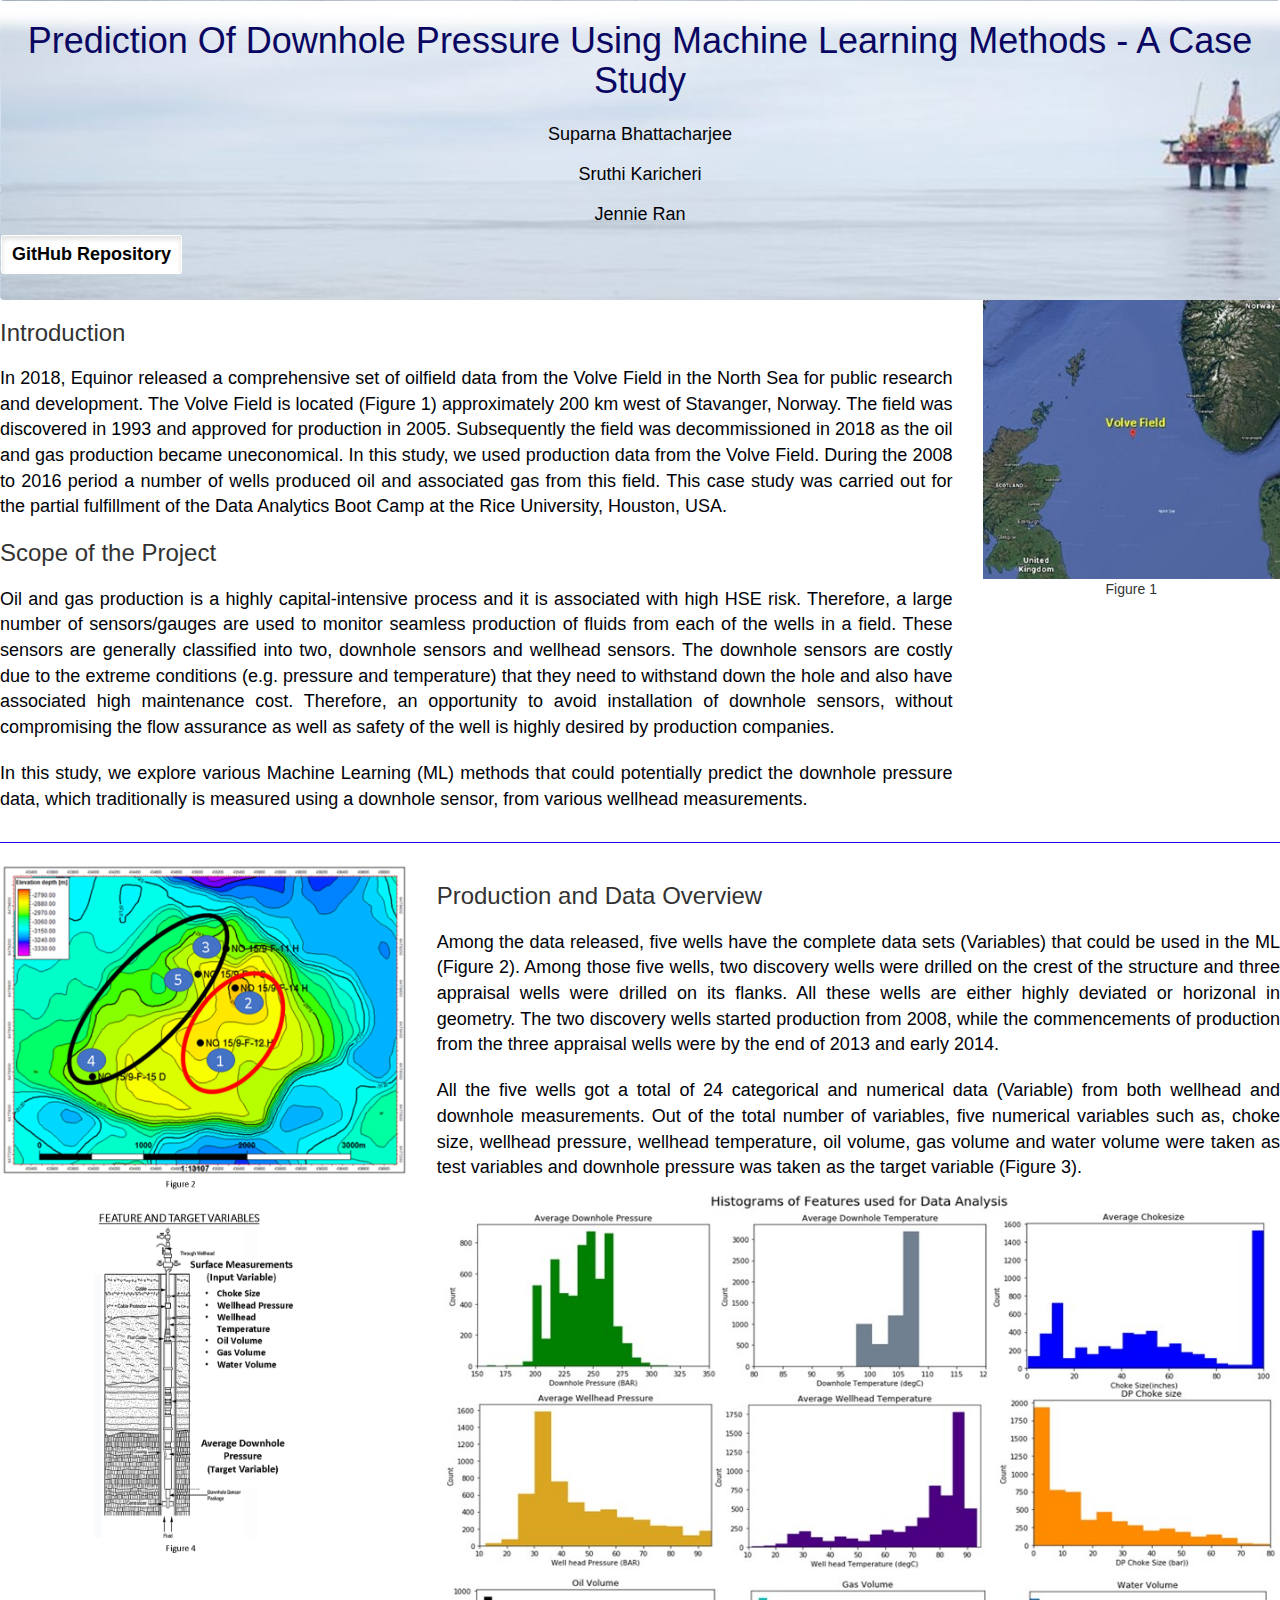
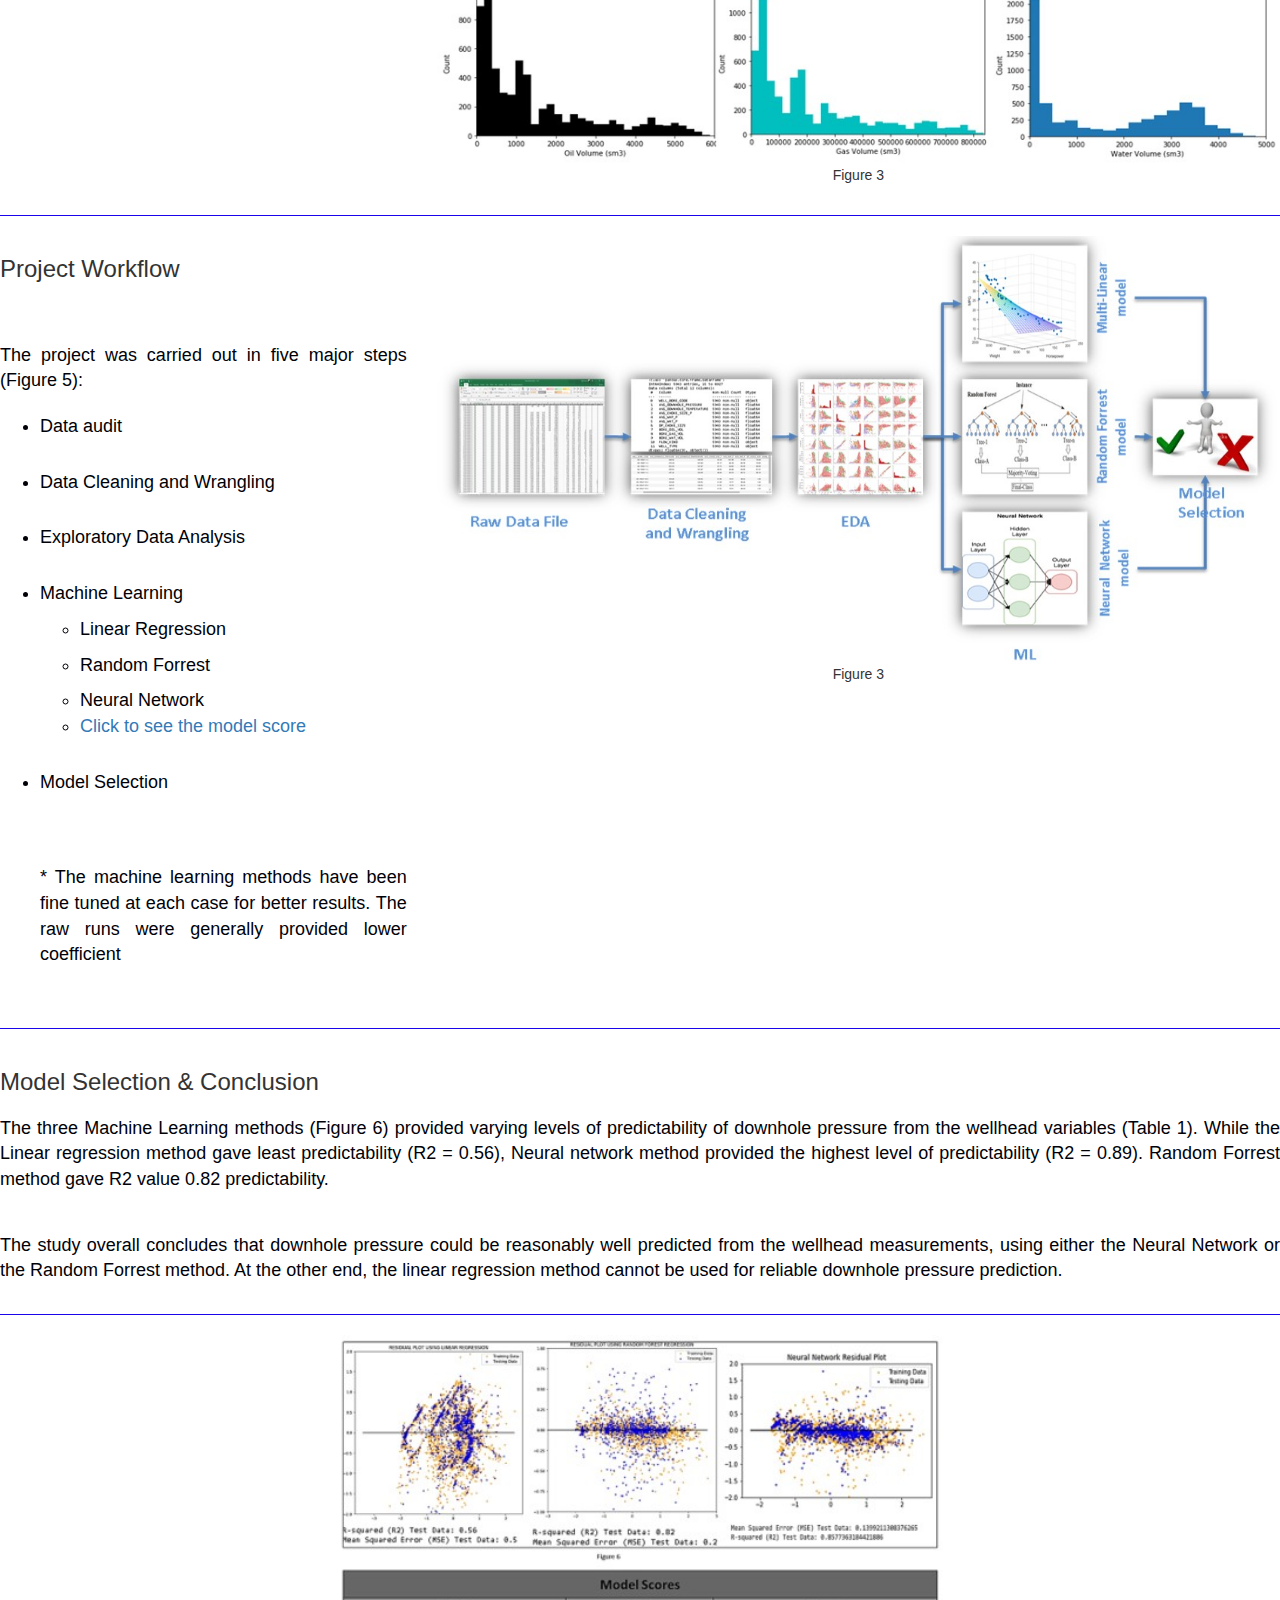
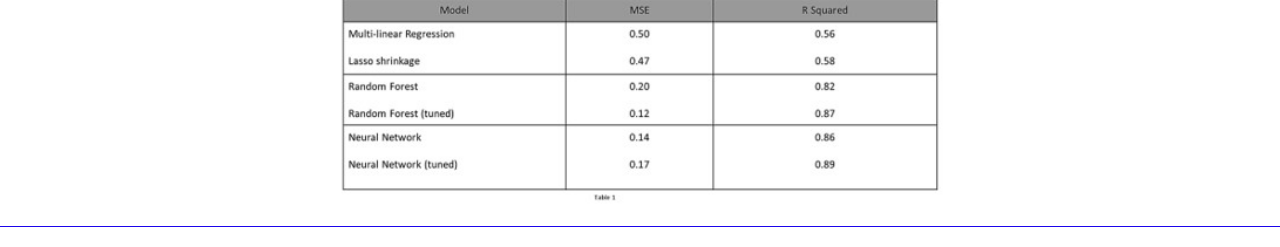
==== docs/index.html @ 21dd1471 "Update index.html" ====
<!DOCTYPE html>
<html lang="en">

<head>
    <meta charset="UTF-8">
    <meta name="viewport" content="width=device-width, initial-scale=1.0">
    <meta http-equiv="X-UA-Compatible" content="ie=edge">
    <title>Machine Learning of the Equinor – Volve Production Data Set </title>
    <link rel="stylesheet" href="https://maxcdn.bootstrapcdn.com/bootstrap/3.3.7/css/bootstrap.min.css">
    <script src="https://cdn.plot.ly/plotly-latest.min.js"></script>

    <script src="https://ajax.googleapis.com/ajax/libs/jquery/3.2.0/jquery.min.js"></script>
    <script src="https://maxcdn.bootstrapcdn.com/bootstrap/3.3.7/js/bootstrap.min.js"></script>
    <link rel="stylesheet" href="static/style.css">
</head>

<body>
    <!-- Navigation Bar -->
    <div class="navbar-header col-md-12 navbar bgimg marpadnav">
        <h1 class="Title">Prediction Of Downhole Pressure Using Machine Learning Methods - A Case Study</h1>
        <h4 class="textfont textnav">
            Suparna Bhattacharjee</h4>
        <h4 class="textfont textnav">
            Sruthi Karicheri </h4>
        <h4 class="textfont textnav">
            Jennie Ran</h4>
        <div>
            <a href="https://github.com/sgk2004/Volve-Dataset.git" class="btn btn-outline-secondary btn-sm active"
                role="button" aria-pressed="true" class="textfont" target="_blank">GitHub Repository</a>

        </div>

    </div>
    <!-- End Navigation Bar -->

    <div class="col-container">
        <!-- First Row -->
        <div class="row"  >
            <div class="col-lg-9">
                <h3 class="headers">Introduction</h3>
                <p class="textfont">In 2018, Equinor released a comprehensive set of oilfield data from the
                    Volve Field in the North Sea for public research and development. The Volve Field is located
                    (Figure 1) approximately 200 km west of Stavanger, Norway. The field was discovered in 1993
                    and approved for production in 2005. Subsequently the field was decommissioned in 2018 as the
                    oil and gas production
                    became uneconomical. In this study, we used production data from the Volve
                    Field. During the 2008 to 2016 period a number of wells produced oil and associated gas from
                    this field. This case study was carried out for the partial fulfillment of the Data
                    Analytics Boot Camp at the Rice University, Houston, USA.
                </p>
                <h3 class="headers">Scope of the Project</h3>
                <p class="textfont">Oil and gas production is a highly capital-intensive process and it is
                    associated with high HSE risk. Therefore, a large number of sensors/gauges are used to
                    monitor seamless production of fluids from each of the wells in a field. These sensors are
                    generally classified into two, downhole sensors and wellhead sensors. The downhole sensors
                    are costly due to the extreme conditions (e.g. pressure and temperature) that they need to
                    withstand down the hole and also have associated high maintenance cost. Therefore, an
                    opportunity to avoid installation of downhole sensors, without compromising the flow
                    assurance as well as safety of the well is highly desired by production companies.
                </p>
                <p class="textfont">
                    In this study, we explore various Machine Learning (ML) methods that could
                    potentially predict the downhole pressure data, which traditionally is measured using a
                    downhole sensor, from various wellhead measurements.  
                </p>           
                

            </div>
            <div class="col-lg-3">
                <img class="img-fluid img-size" alt="wells" src="static/Images/map_field.jpg">
                <p align="center">Figure 1</p>

            </div>
            
        </div>
        <hr style="border: none; border-bottom: 1px solid rgb(27, 4, 235);">
        <!-- End First Row -->

        <!-- Second Row -->
        <div class="row" >
            <div class="col-lg-4">
                <img class="img-fluid img-size" align="center" alt="target_variables" src="static/Images/Wells.png">
            </div>

            <div class="col-lg-8">
                <h3 class="headers">Production and Data Overview</h3>
                <p class="textfont">Among the data released, five wells have the complete data sets (Variables) that
                    could be used in the ML (Figure 2). Among those five wells, two discovery wells were drilled on
                    the crest of the structure and three appraisal wells were drilled on its flanks. All these wells
                    are either highly deviated or horizonal in geometry. The two discovery wells started production
                    from 2008, while the commencements of production from the three appraisal wells were by the end
                    of 2013 and early 2014.
                </p>
                <p class="textfont">All the five wells got a total of 24 categorical and numerical data (Variable)
                    from both wellhead and downhole measurements. Out of the total number of variables, five
                    numerical variables such as, choke size, wellhead pressure, wellhead temperature, oil volume,
                    gas volume and water volume were taken as test variables and downhole pressure was taken as the
                    target variable (Figure 3).
                </p>
                <img class="img-fluid img-size" alt="histogram" src="static/Images/histogram.jpg">
                <p align="center">
                    Figure 3
                </p>
            </div>
        </div>
        <hr style="border: none; border-bottom: 1px solid rgb(27, 4, 235);">
        <!-- End of second Row -->

        <!-- Third Row -->

        <div class="row " >
            <div class="col-lg-4 marpadleft " style="background-color: lightgray">
                <div class="container-fluid ">
                    <h3 class="headers">Project Workflow </h3>
                    <br>
                    <br>
                    <p class="textfont">The project was carried out in five major steps (Figure 5):</p>
                    <ul>
                        <li class="textfont">
                            Data audit
                        </li>
                        <br>
                        <li class="textfont">
                            Data Cleaning and Wrangling
                        </li>
                        <br>
                        <li class="textfont">
                            Exploratory Data Analysis
                        </li>
                        <br>
                        <li class="textfont">
                            Machine Learning

                            <ul>
                                <li class="textfont">
                                    Linear Regression
                                </li>
                                <li class="textfont">
                                    Random Forrest
                                </li>
                                <li class="textfont">
                                    Neural Network
                                </li class="textfont">
                                <li>
                                    <a href="#modelscore">Click to see the model score</a>
                                </li>
                            </ul>

                        </li>
                        <br>
                        <li class="textfont">
                            Model Selection
                        </li>
                        <br>
                        <br>
                        <br>
                        <p class="textfont">* The machine learning methods have been fine tuned at each case for better
                            results. The raw runs were generally provided lower coefficient</p>
                        <br>


                    </ul>

                </div>
            </div>
            <div class="w-100"></div>
            <div class="col-lg-8 marpad_row2">
                <div class="container-fluid">

                    <img class="img-fluid  img-size" alt="histogram" src="static/Images/workflow.jpg">
                    <p align="center">Figure 3</p>
                </div>
            </div>
        </div>
        <hr style="border: none; border-bottom: 1px solid rgb(27, 4, 235);">

    
        <!-- End of third row -->

        <!-- Fourth Row -->

        <div class="row">
            <div class="col-lg-12 marpad_row2">
                <div class="container-fluid">
                    <h3 class="headers">Model Selection & Conclusion</h3>

                    <p class="textfont">The three Machine Learning methods (Figure 6) provided varying levels of
                        predictability of downhole pressure from the wellhead variables (Table 1). While the Linear
                        regression method gave least predictability (R2 = 0.56), Neural network method provided the
                        highest level of predictability (R2 = 0.89). Random Forrest method gave R2 value 0.82
                        predictability.</p>
                    <br>
                    <p class="textfont">The study overall concludes that downhole pressure could be reasonably well
                        predicted from the wellhead measurements, using either the Neural Network or the Random Forrest
                        method. At the other end, the linear regression method cannot be used for reliable downhole
                        pressure prediction.</p>

                </div>
            </div>
        </div>
        <hr style="border: none; border-bottom: 1px solid rgb(27, 4, 235);">


        <!-- End of fourth row -->

        <!-- Fifth Row -->

        <div class="row">
            <div class="col-lg-12 marpadleft" style="background-color: lightgray">
                <img class="img-fluid img-size" align="center" id="modelscore" alt="target_variables" src="static/Images/ML.jpg" height="42" width="42">
            </div>
        </div>
        <hr style="border: none; border-bottom: 1px solid rgb(27, 4, 235);">



        <!-- End of fifth row -->


    </div>



</body>

</html>
---- docs/static/style.css ----
#body {
    background-color: rgb(230, 234, 238);
    width: 100%;    
    position: relative;
    
}


.navbar-header {
    position:relative;
    
}



.btn {
    color:black;
    font-family: 'Segoe UI', Tahoma, Geneva, Verdana, sans-serif;
    font-size: 18px;
    font-weight: bold;
    background-color : white;
}


.Title{
    font-family: 'Segoe UI', Tahoma, Geneva, Verdana, sans-serif;
    color: rgb(9, 7, 97);
    
    text-align: center;
    padding-bottom: 5px;

}

.textfont{
    font-family: 'Segoe UI', Tahoma, Geneva, Verdana, sans-serif;
    color: rgb(0, 1, 7);
    font-size: 18px;
    text-align: justify;
    
    padding-top: 10px;
}

.col-container {
    display: table; /* Make the container element behave like a table */
    width: 100%; /* Set full-width to expand the whole page */
}

/* .row {
    display: table-cell; /* Make elements inside the container behave like table cells */
/* } */ */
.headers{
    font-family: 'Segoe UI', Tahoma, Geneva, Verdana, sans-serif;
    color: black;
    font-size: 25px;
}

.container-fluid{
    background-color : white;
}

.bgimg {
    background-image: url('Images/oil_rig2.jpg');
    backface-visibility: visible;
    max-width: 100% ;
    
}

/* .imglocation {
    background-image: url('Images/map_field.jpg');
    backface-visibility: visible;
    max-width: 100% ;
    max-height:100%;
} */

.img-fluid {
    max-width: 100%;
    height: auto;
}

.img-oil {
    max-width: auto;
    height: auto;
}




.captiontext{
    font-weight: bolder;
    text-align: center;
    padding-left: 20px;
    padding-right: 20px;
}
.textnav {    
    text-align:center;
    

}
.jumbotron .h1, .jumbotron h1 {
    color:rgb(41, 21, 97);
    margin-top: 0px;
    margin-bottom: 0px;
    margin-right: 0px;
    margin-left: 0px;
    padding-top: 0px;
    padding-right: 0px;
    padding-bottom: 0px;
    padding-left: 0px;
    padding: 0px;
    border: 0px;
    margin: 0;
  }

.navbarwd {
    width: 50px;
    margin-left:0px;
    margin-right: 0px;
    border-right: 0px;
    border-left: 0px;
    padding-right: 0px;
    scroll-padding-left: 0px;
    background-color : 'blue';
    overflow: auto;
    position: fixed;
         }

  .tablealign{
      margin-top: auto;
      margin-bottom: auto;
      margin-right: auto;
      margin-left: auto;
      text-align: center; 
    vertical-align: middle;
  }
  .marpadnav {
    margin-top: 0px;
    margin-bottom: 0px;
    margin-right: 0px;
    margin-left: 0px;
    padding-top: 0px;
    padding-right: 0px;
    padding-bottom: 25px;
    padding-left: 0px;

  }
  .marpadleft {
    margin-top: 0px;
    margin-bottom: 0px;
    margin-right: 0px;
    margin-left: 0px;
    padding-top: 0px;
    padding-right: 0px;
    padding-bottom: 0px;
    padding-left: 0px;
    
  }

.marpadright {
  margin-top: 0px;
  margin-bottom: 0px;
  margin-right: 0px;
  margin-left: 0px;
  padding-top: 0px;
  padding-right: 0px;
  padding-bottom: 0px;
  padding-left: 30px;
  
}

.marpadmap {
    margin-top: 0px;
    margin-bottom: 0px;
    margin-right: 0px;
    margin-left: 0px;
    padding-top: 0px;
    padding-right: 0px;
    padding-bottom: 0px;
    padding-left: 0px;
    
  }

.marpad_row2 {
        margin-top: 0px;
        margin-bottom: 0px;
        margin-right: 0px;
        margin-left: 0px;
        padding-top: 0px;
        padding-right: 0px;
        padding-bottom: 0px;
        padding-left: 0px;
        /* width: 75%; */

  }

  .marpad {
    margin-top: 0px;
    margin-bottom: 0px;
    margin-right: 0px;
    margin-left: 15px;
    padding-top: 0px;
    padding-right: 0px;
    padding-bottom: 0px;
    padding-left: 0px;
  }



  .img-size{
    width: 100%;
    height: 100%;
    object-fit: contain;
}



.fill {
    display: flex;
    justify-content: center;
    align-items: center;
    overflow: hidden
}

.full-height {
    height: 100%;
}

@media only screen and (max-width: 600px) {
    .col {
      display: block;
      width: 100%;
    }
  }
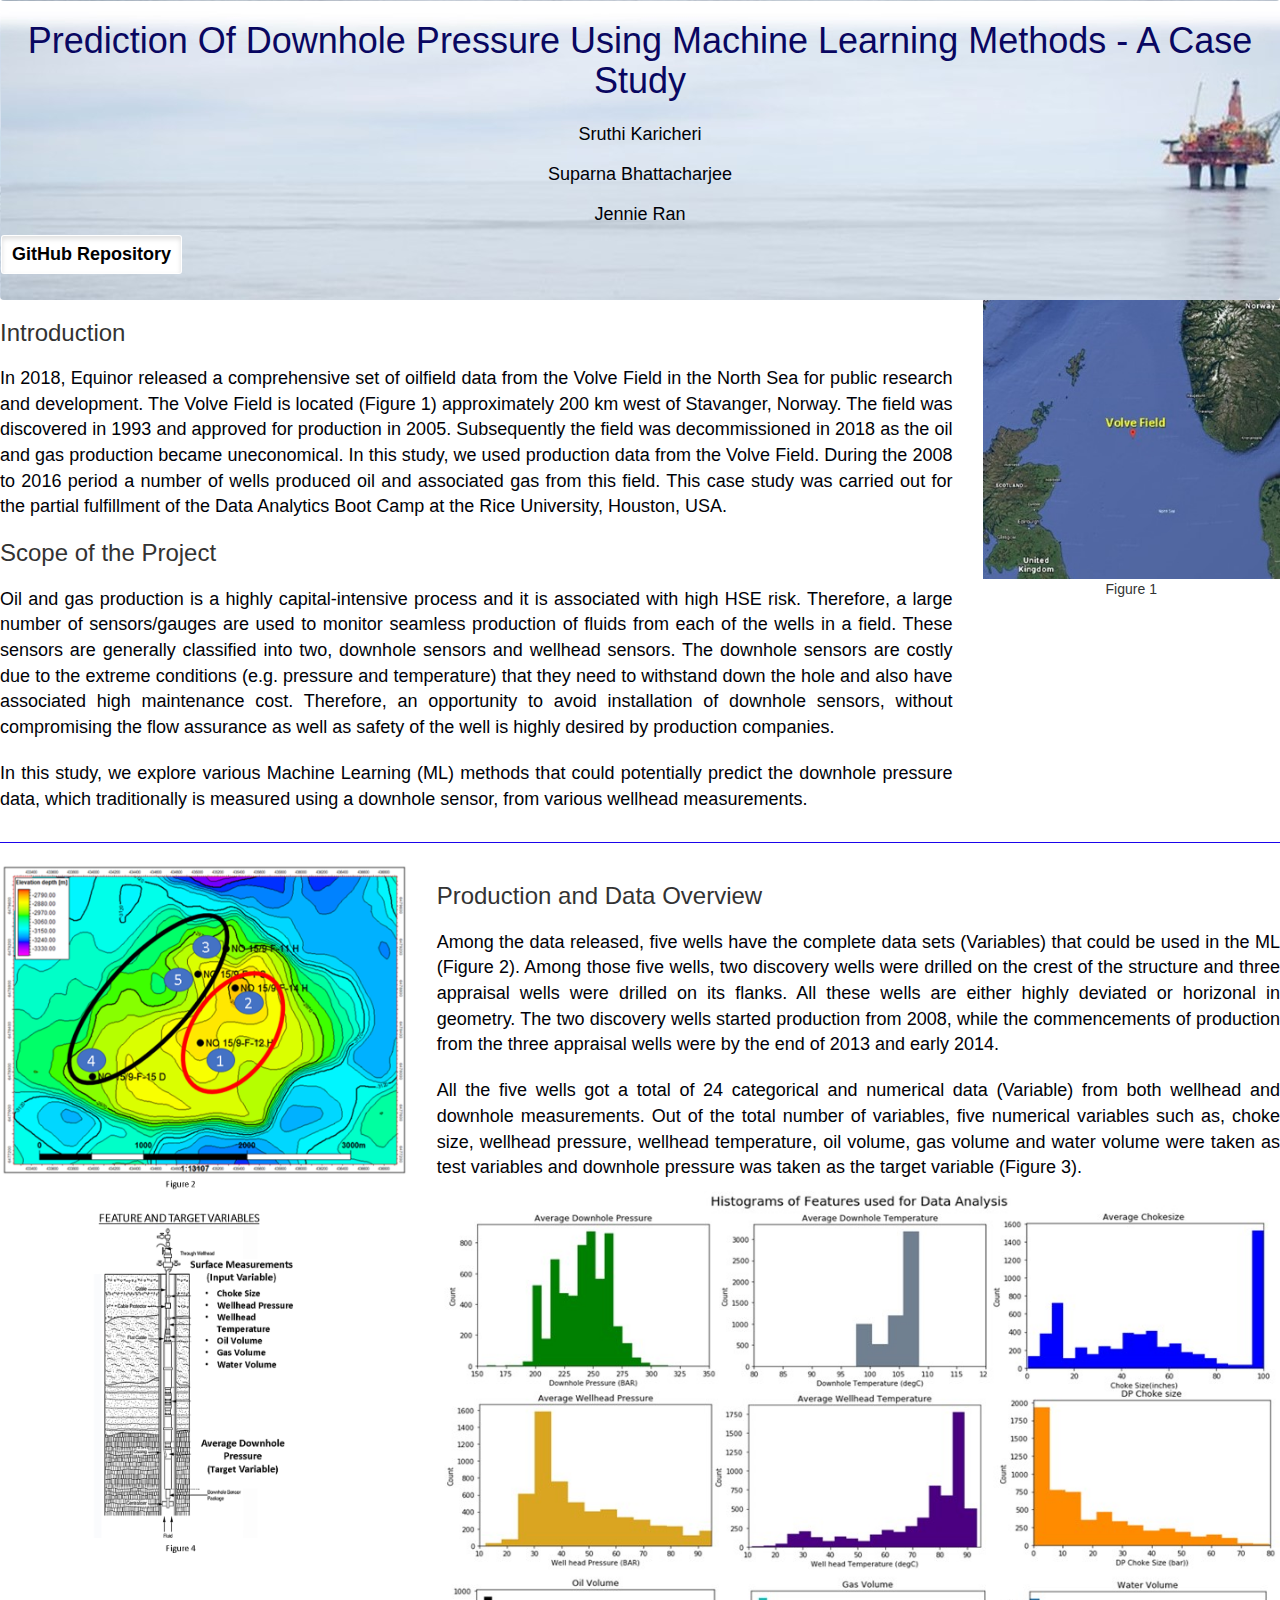
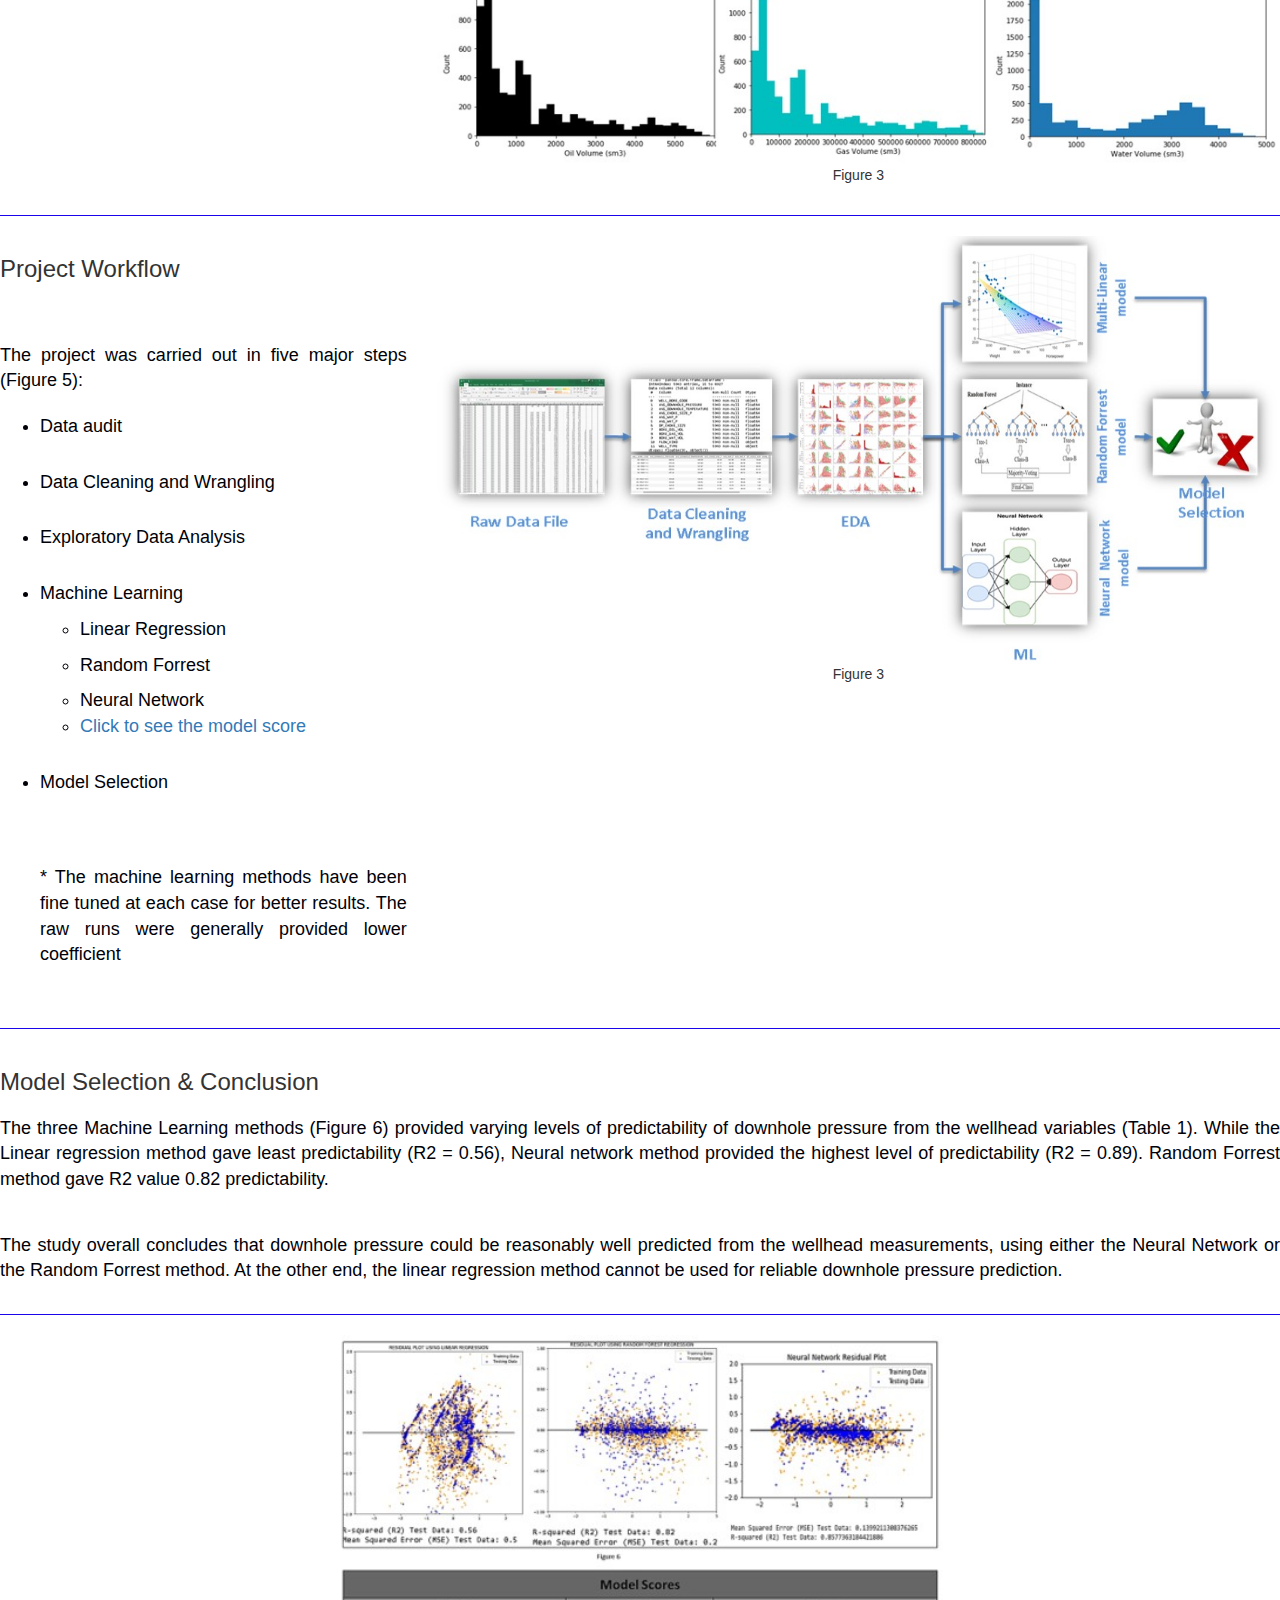
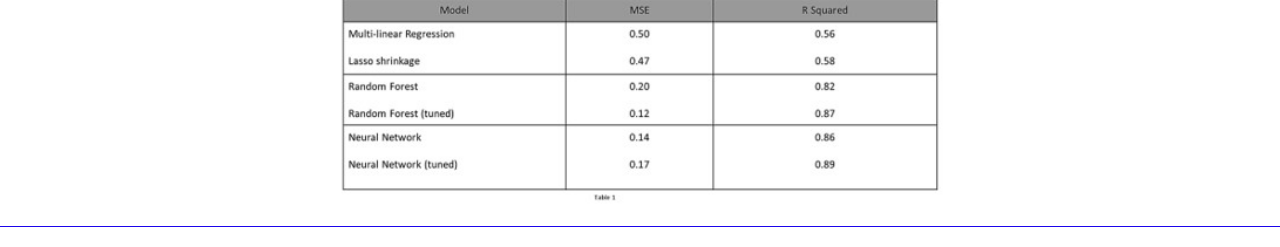
==== commit 2f7a2b5d: "Update index.html" ====
--- a/docs/index.html
+++ b/docs/index.html
@@ -19,9 +19,9 @@
     <div class="navbar-header col-md-12 navbar bgimg marpadnav">
         <h1 class="Title">Prediction Of Downhole Pressure Using Machine Learning Methods - A Case Study</h1>
         <h4 class="textfont textnav">
+            Sruthi Karicheri </h4>
+        <h4 class="textfont textnav">
             Suparna Bhattacharjee</h4>
-        <h4 class="textfont textnav">
-            Sruthi Karicheri </h4>
         <h4 class="textfont textnav">
             Jennie Ran</h4>
         <div>
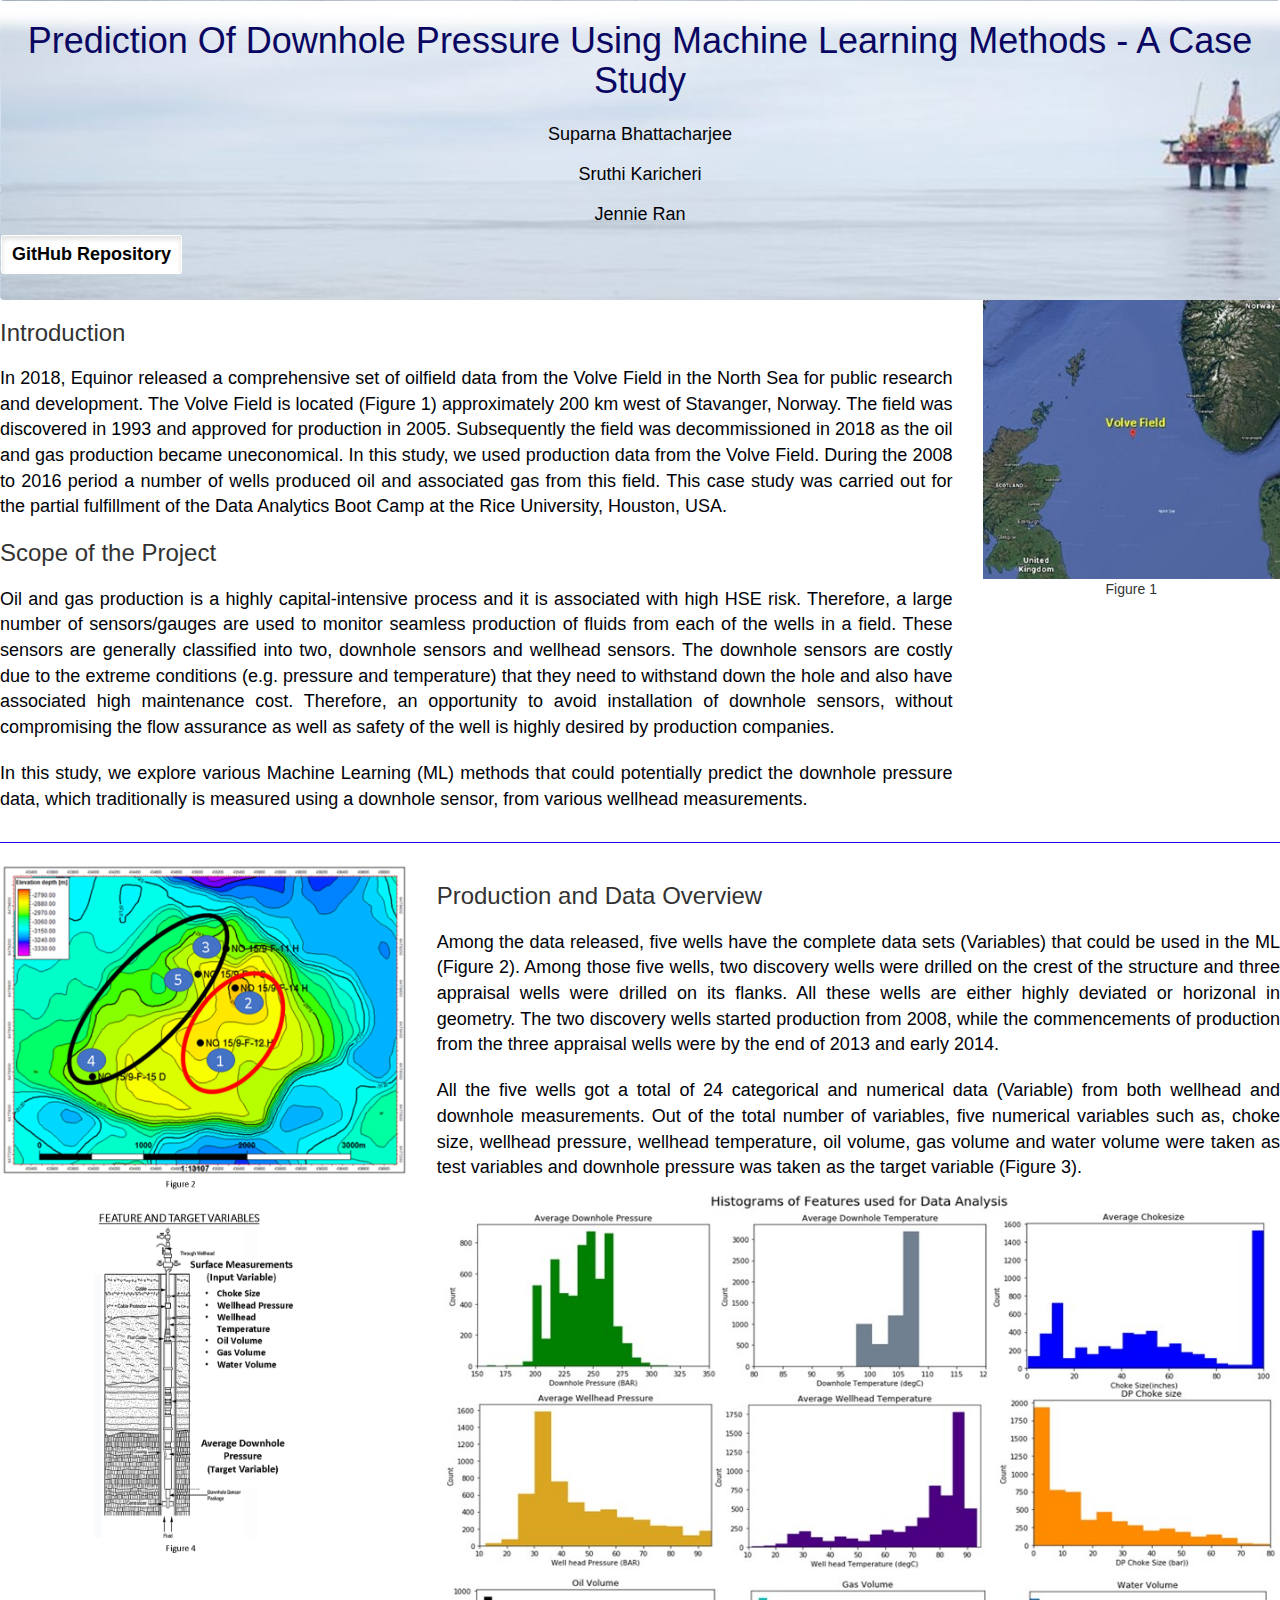
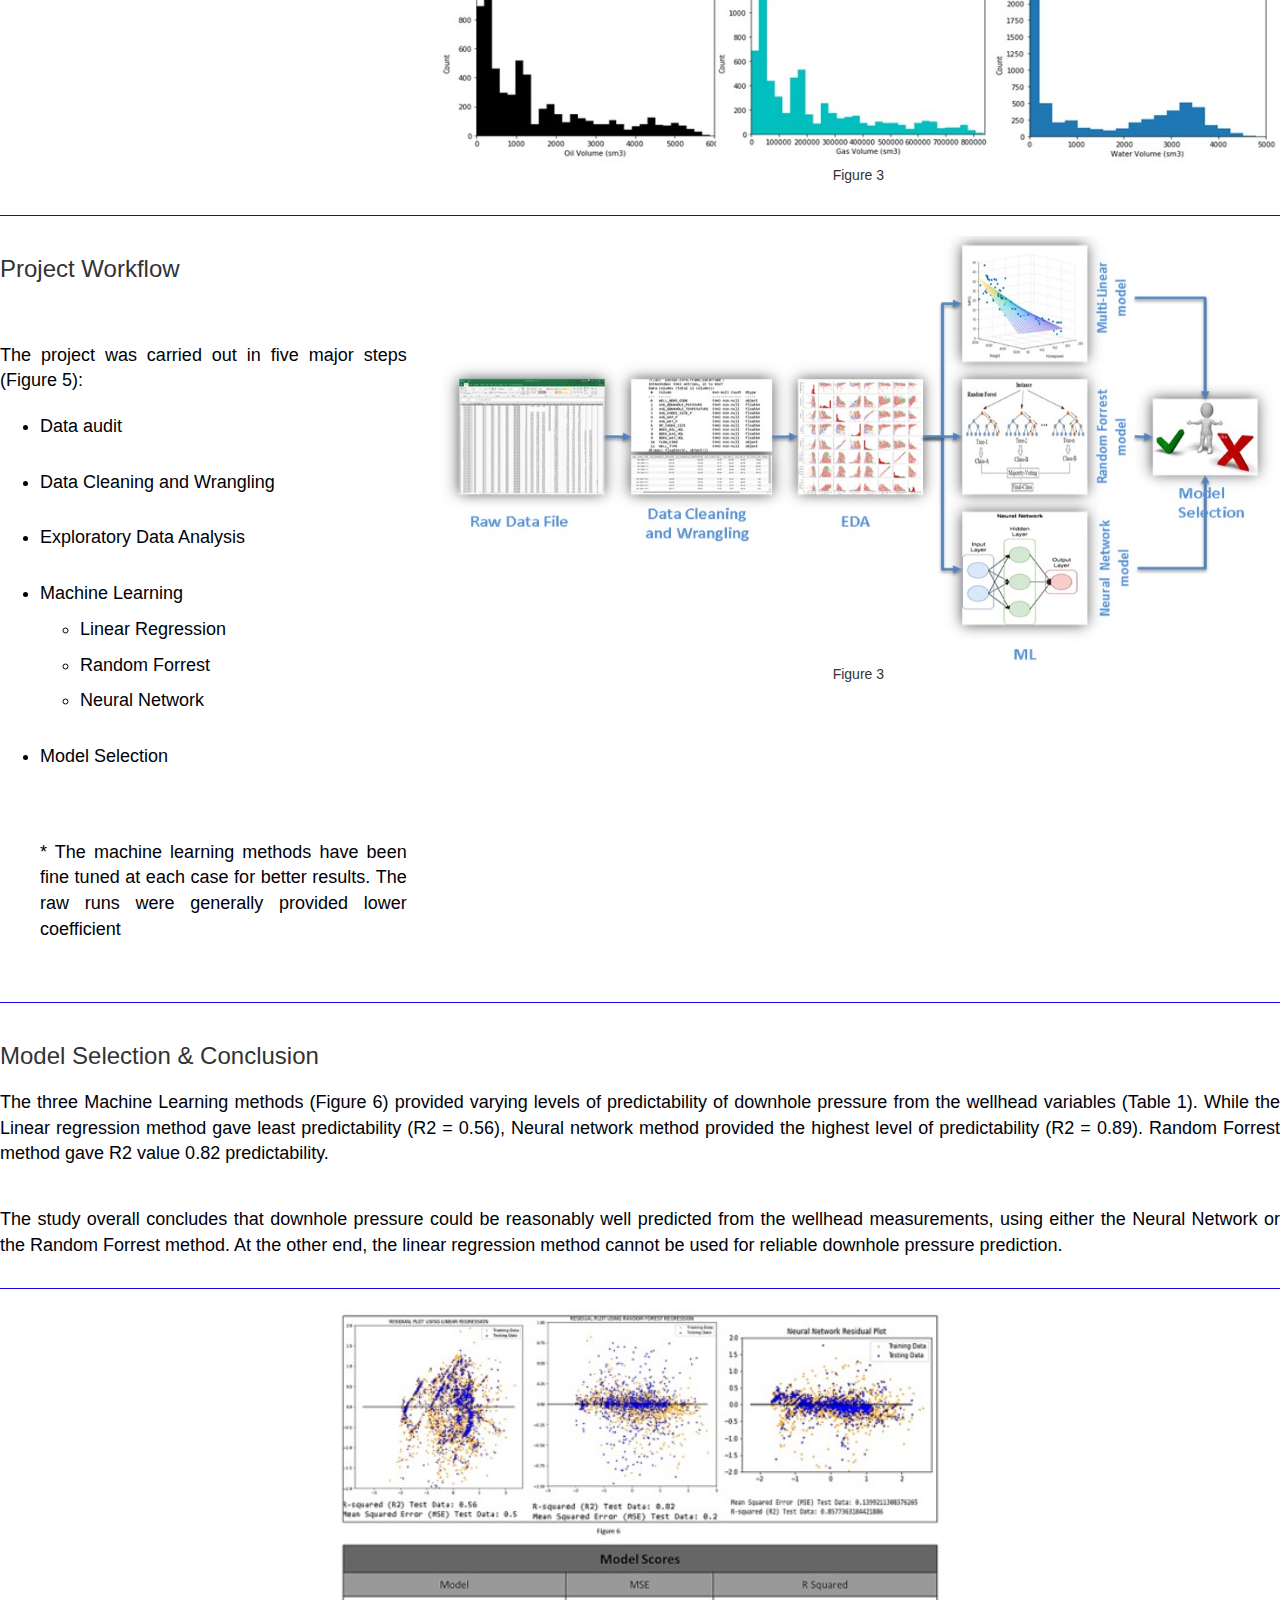
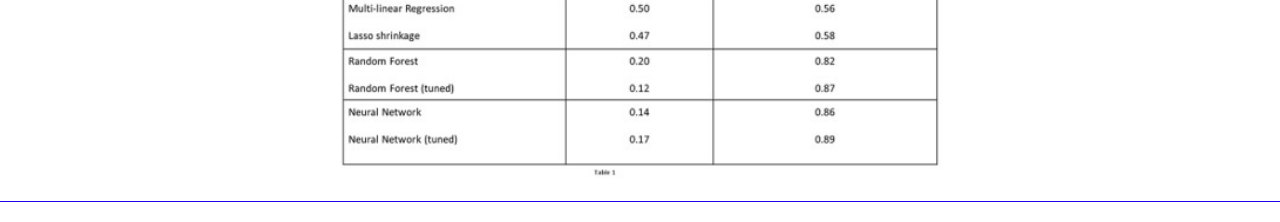
==== commit 1bf1da1a: "Add files via upload" ====
--- a/docs/index.html
+++ b/docs/index.html
@@ -19,14 +19,14 @@
     <div class="navbar-header col-md-12 navbar bgimg marpadnav">
         <h1 class="Title">Prediction Of Downhole Pressure Using Machine Learning Methods - A Case Study</h1>
         <h4 class="textfont textnav">
+            Suparna Bhattacharjee</h4>
+        <h4 class="textfont textnav">
             Sruthi Karicheri </h4>
-        <h4 class="textfont textnav">
-            Suparna Bhattacharjee</h4>
         <h4 class="textfont textnav">
             Jennie Ran</h4>
         <div>
             <a href="https://github.com/sgk2004/Volve-Dataset.git" class="btn btn-outline-secondary btn-sm active"
-                role="button" aria-pressed="true" class="textfont" target="_blank">GitHub Repository</a>
+                role="button" aria-pressed="true" class="textfont">GitHub Repository</a>
 
         </div>
 
@@ -140,9 +140,6 @@
                                 </li>
                                 <li class="textfont">
                                     Neural Network
-                                </li class="textfont">
-                                <li>
-                                    <a href="#modelscore">Click to see the model score</a>
                                 </li>
                             </ul>
 
@@ -207,7 +204,7 @@
 
         <div class="row">
             <div class="col-lg-12 marpadleft" style="background-color: lightgray">
-                <img class="img-fluid img-size" align="center" id="modelscore" alt="target_variables" src="static/Images/ML.jpg" height="42" width="42">
+                <img class="img-fluid img-size" align="center" alt="target_variables" src="static/Images/ML.jpg" height="42" width="42">
             </div>
         </div>
         <hr style="border: none; border-bottom: 1px solid rgb(27, 4, 235);">
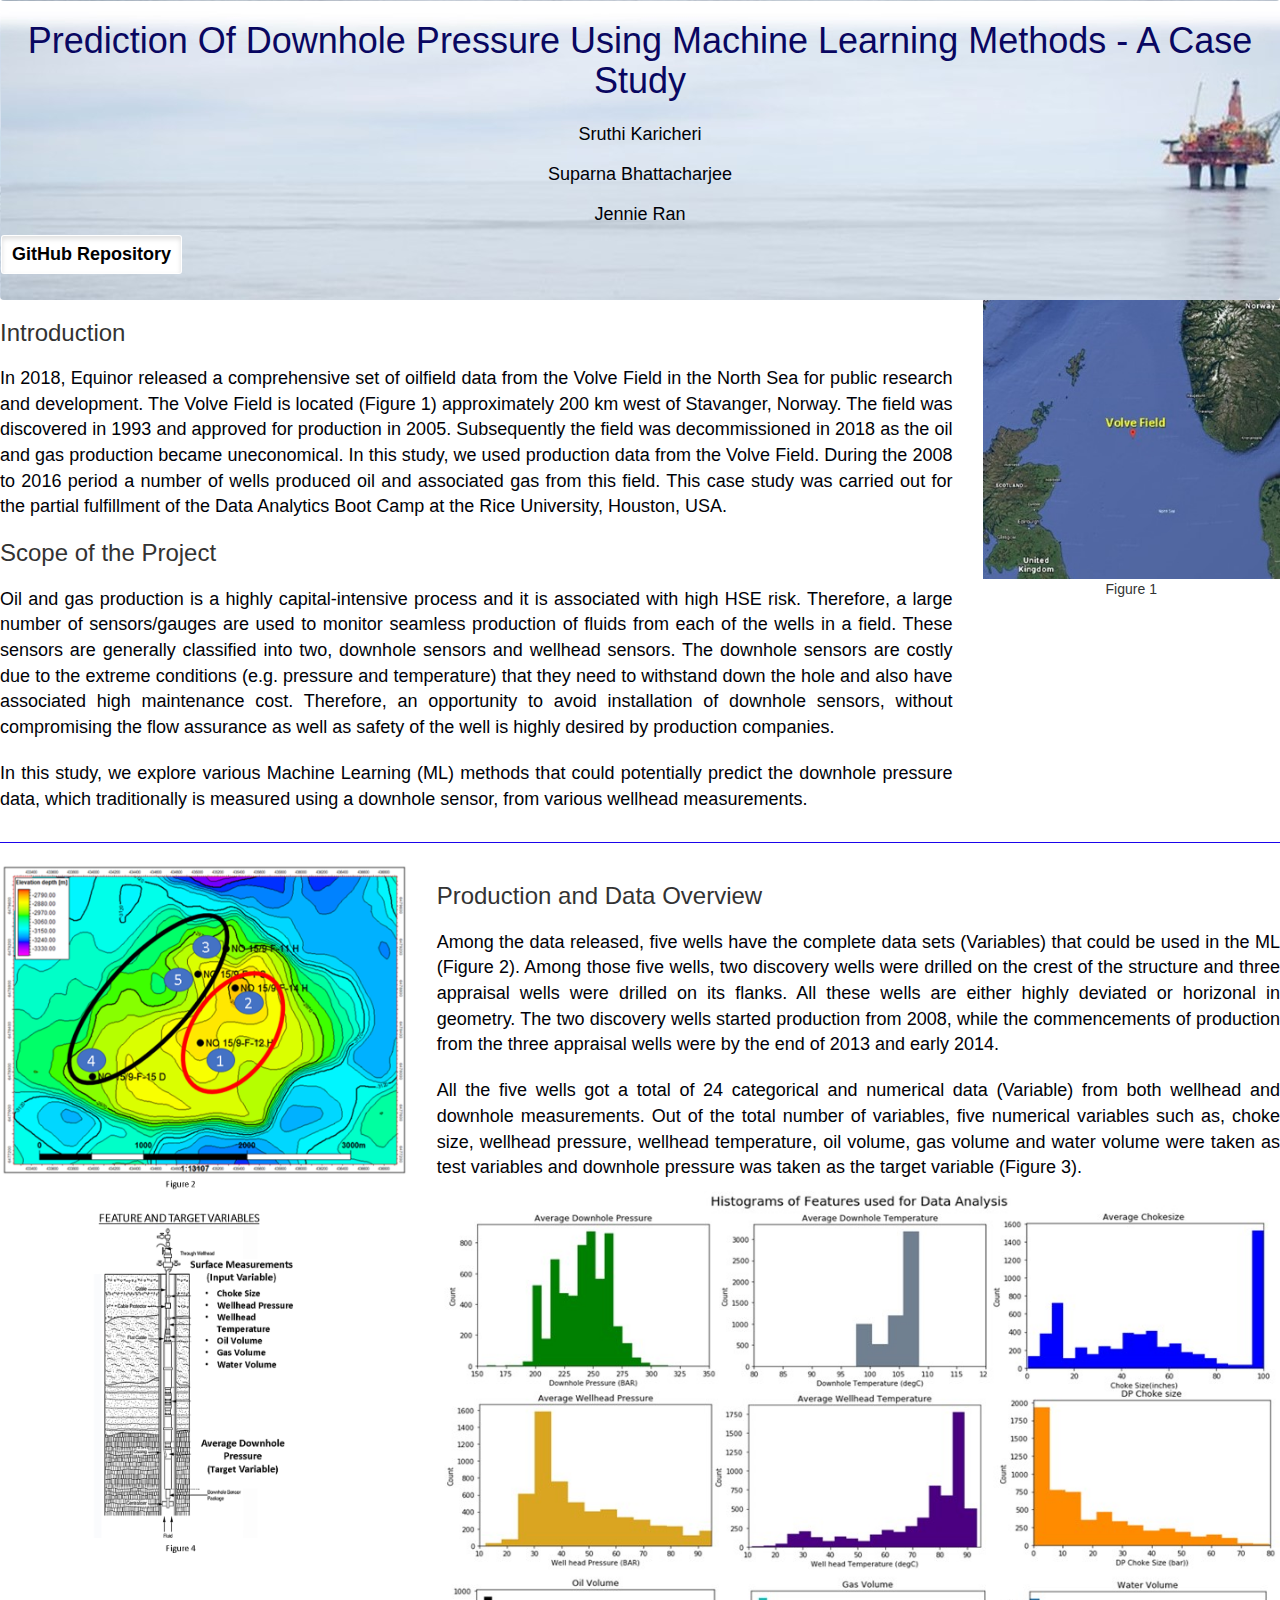
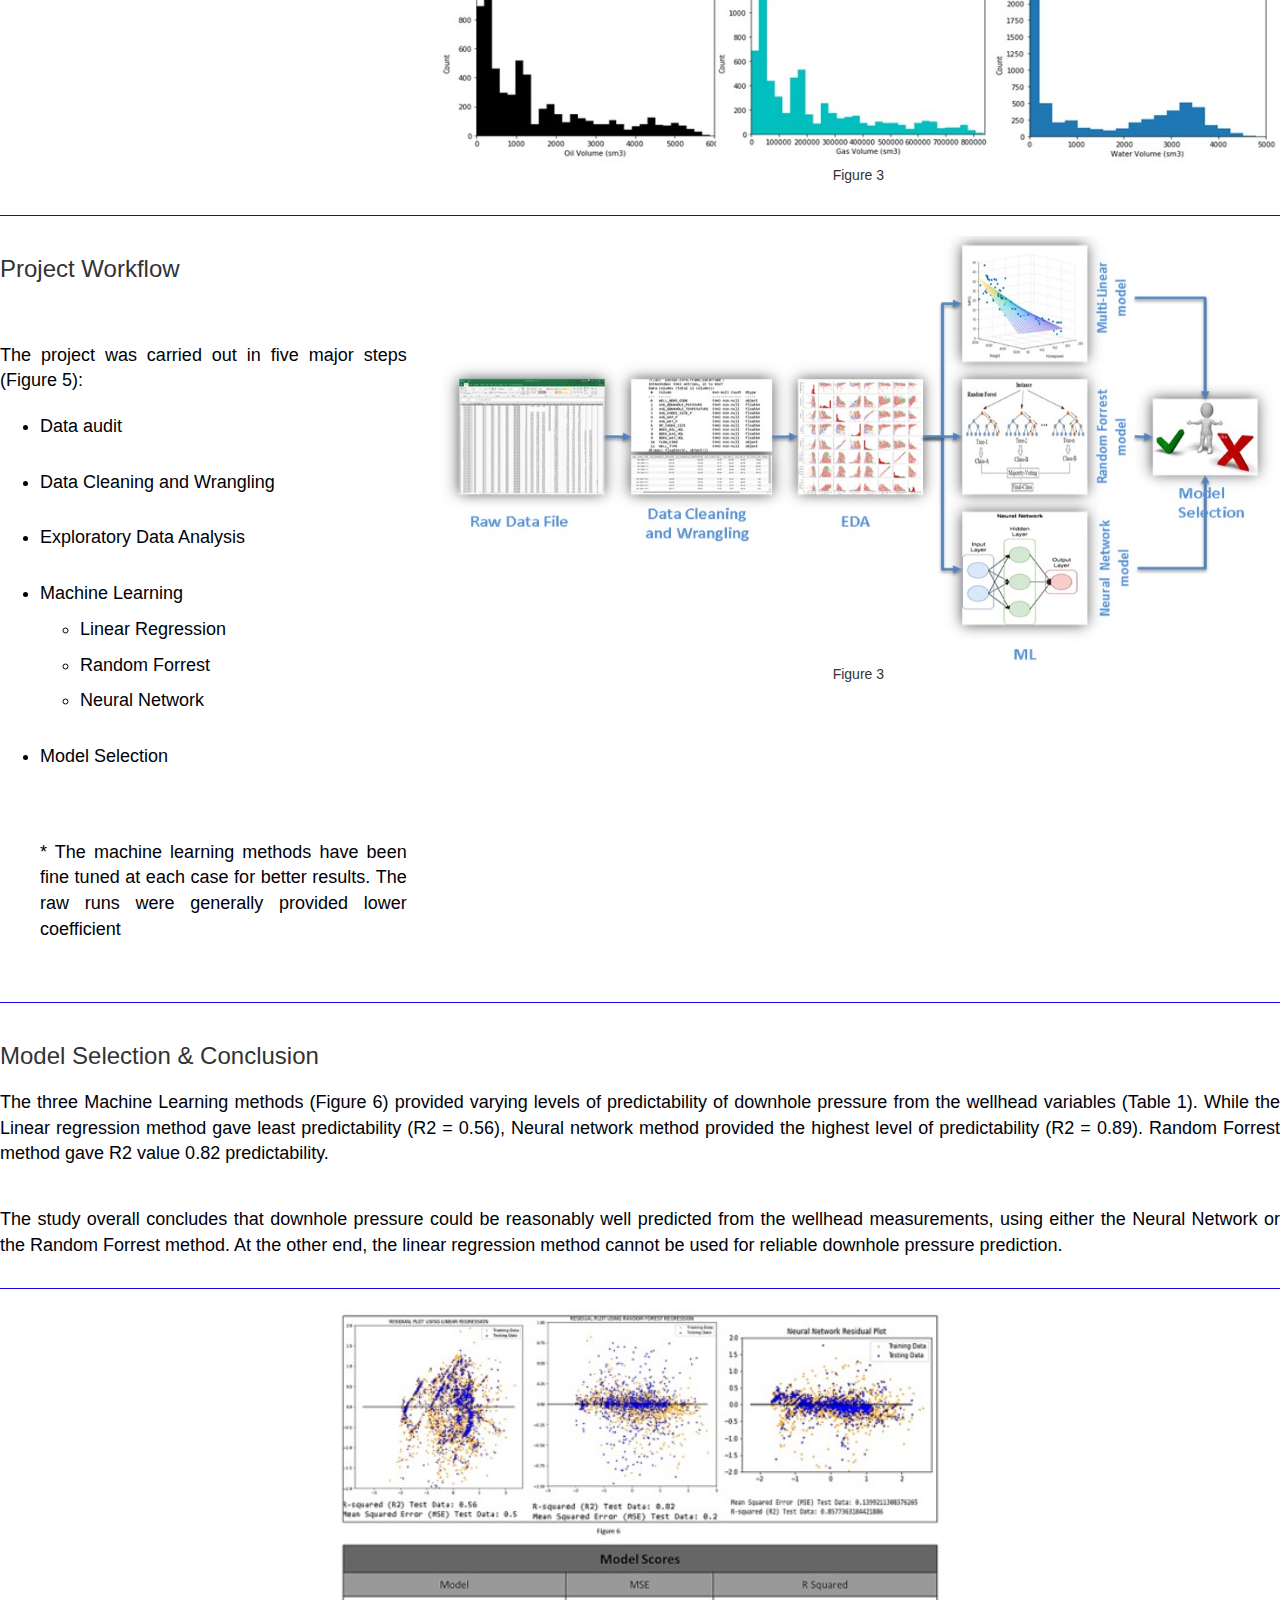
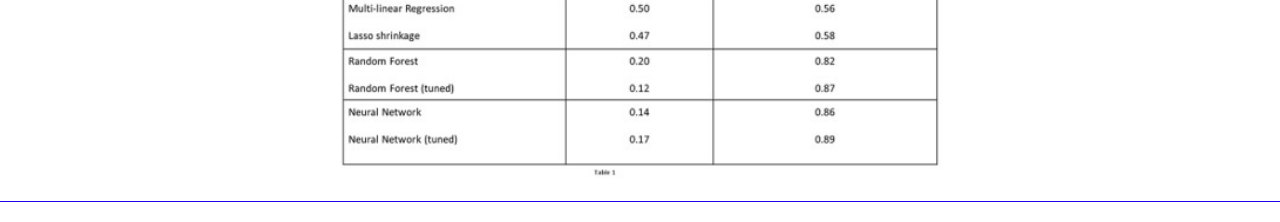
==== commit 55688018: "Update index.html" ====
--- a/docs/index.html
+++ b/docs/index.html
@@ -19,9 +19,9 @@
     <div class="navbar-header col-md-12 navbar bgimg marpadnav">
         <h1 class="Title">Prediction Of Downhole Pressure Using Machine Learning Methods - A Case Study</h1>
         <h4 class="textfont textnav">
-            Suparna Bhattacharjee</h4>
+            Sruthi Karicheri</h4>
         <h4 class="textfont textnav">
-            Sruthi Karicheri </h4>
+             Suparna Bhattacharjee</h4>
         <h4 class="textfont textnav">
             Jennie Ran</h4>
         <div>
